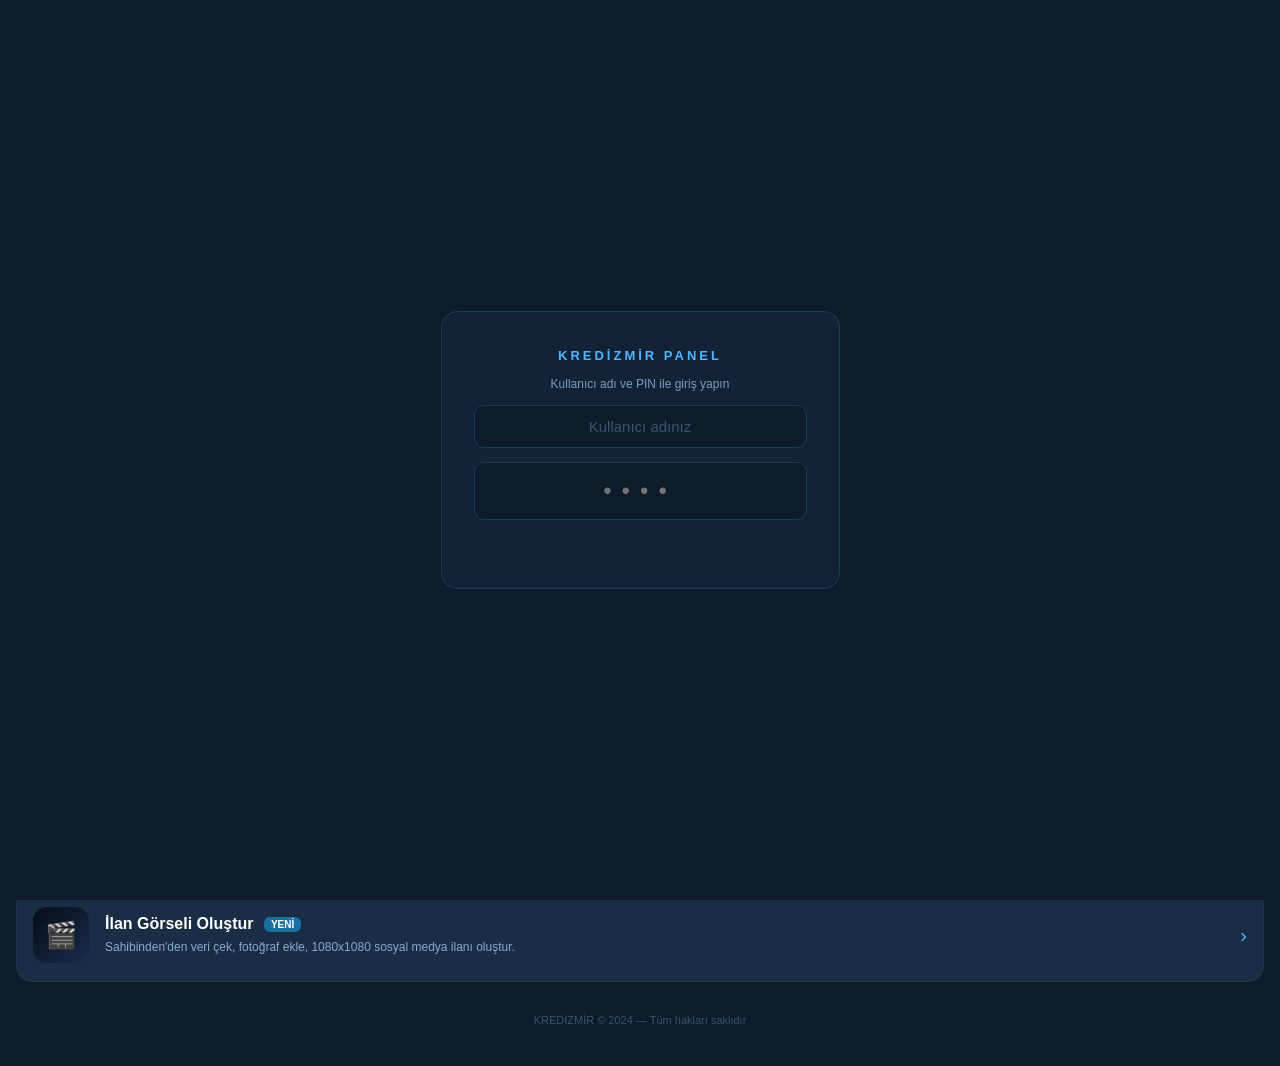
==== index.html @ e00dae40 "Merge: claude/create-document-panel-Z5a6e birleştirildi - Tüm dosyalar güncel versiyon ile güncellen" ====
<!DOCTYPE html>
<html lang="tr">
<head>
  <meta charset="UTF-8">
  <meta name="viewport" content="width=device-width, initial-scale=1.0">
  <title>KREDİZMİR Panel</title>
  <style>
    * { margin: 0; padding: 0; box-sizing: border-box; }
    body {
      background: #0d1b2a;
      color: #e8f0fe;
      font-family: -apple-system, BlinkMacSystemFont, 'Segoe UI', sans-serif;
      min-height: 100vh;
      padding: 20px 16px 40px;
    }
    .header {
      display: flex;
      align-items: center;
      justify-content: space-between;
      margin-bottom: 28px;
    }
    .logo-area {
      display: flex;
      align-items: center;
      gap: 12px;
    }
    .logo-box {
      width: 52px;
      height: 52px;
      background: linear-gradient(135deg, #1a6fa3, #0d4f7c);
      border-radius: 14px;
      display: flex;
      align-items: center;
      justify-content: center;
      font-weight: 900;
      font-size: 18px;
      color: #fff;
      letter-spacing: 1px;
    }
    .logo-text h1 {
      font-size: 22px;
      font-weight: 800;
      color: #fff;
      letter-spacing: 1px;
    }
    .logo-text h1 span { color: #4db8ff; }
    .logo-text p {
      font-size: 10px;
      color: #8aaccc;
      letter-spacing: 2px;
      margin-top: 2px;
    }
    .badge {
      background: #1a6fa3;
      color: #fff;
      font-size: 11px;
      font-weight: 700;
      padding: 5px 10px;
      border-radius: 20px;
      letter-spacing: 0.5px;
    }
    .hero {
      text-align: center;
      margin-bottom: 28px;
    }
    .hero-btn {
      display: inline-block;
      background: transparent;
      border: 2px solid #1a6fa3;
      color: #4db8ff;
      font-size: 13px;
      font-weight: 700;
      letter-spacing: 2px;
      padding: 10px 24px;
      border-radius: 8px;
      margin-bottom: 10px;
    }
    .hero p {
      font-size: 13px;
      color: #8aaccc;
    }
    .cards { display: flex; flex-direction: column; gap: 12px; }
    .card {
      background: #1a2d45;
      border-radius: 16px;
      padding: 18px 16px;
      display: flex;
      align-items: center;
      gap: 16px;
      text-decoration: none;
      color: inherit;
      transition: background 0.2s;
      border: 1px solid #1e3a56;
    }
    .card:active { background: #1e3a56; }
    .card-icon {
      width: 56px;
      height: 56px;
      border-radius: 14px;
      display: flex;
      align-items: center;
      justify-content: center;
      font-size: 26px;
      flex-shrink: 0;
    }
    .icon-blue  { background: linear-gradient(135deg, #1a6fa3, #0d4f7c); }
    .icon-green { background: linear-gradient(135deg, #2ecc71, #1a8a4a); }
    .icon-orange{ background: linear-gradient(135deg, #e67e22, #a85309); }
    .icon-purple{ background: linear-gradient(135deg, #8e44ad, #5b1f7a); }
    .card-body { flex: 1; }
    .card-body h3 {
      font-size: 16px;
      font-weight: 700;
      color: #fff;
      margin-bottom: 5px;
    }
    .card-badge {
      display: inline-block;
      background: #1a6fa3;
      color: #fff;
      font-size: 10px;
      font-weight: 700;
      padding: 2px 7px;
      border-radius: 6px;
      margin-left: 6px;
      vertical-align: middle;
    }
    .card-body p {
      font-size: 12px;
      color: #8aaccc;
      line-height: 1.5;
    }
    .card-arrow {
      color: #4db8ff;
      font-size: 20px;
      flex-shrink: 0;
    }
    .share-row { display:flex; gap:8px; margin-top:12px; }
    .share-btn {
      flex:1; display:flex; align-items:center; justify-content:center; gap:6px;
      padding:9px 8px; border:none; border-radius:10px; font-size:12px; font-weight:700;
      cursor:pointer; font-family:inherit; letter-spacing:.3px; transition:opacity .2s;
    }
    .share-btn:active { opacity:.75; }
    .btn-copy { background:#1e3a56; color:#4db8ff; }
    .btn-wp   { background:#1a4a2e; color:#2ecc71; }
    .btn-copy.copied { color:#2ecc71; background:#1a3a2a; }
    .footer {
      text-align: center;
      margin-top: 32px;
      font-size: 11px;
      color: #3a5570;
    }
    #pinOverlay {
      position: fixed; inset: 0; z-index: 9999;
      background: #0d1b2a;
      display: flex; flex-direction: column;
      align-items: center; justify-content: center; gap: 20px;
    }
    #pinOverlay.hidden { display: none; }
    #pinBox {
      background: #132236; border: 1px solid #1e3a5f;
      border-radius: 16px; padding: 36px 32px;
      display: flex; flex-direction: column; align-items: center; gap: 14px;
      min-width: 280px;
    }
    #kullanici {
      width: 100%; padding: 12px 16px; font-size: 15px;
      text-align: center; background: #0d1b2a; border: 1px solid #1e3a5f;
      border-radius: 10px; color: #fff; outline: none; font-family: inherit;
    }
    #kullanici::placeholder { color: #3a5570; }
    #pinInput {
      width: 100%; padding: 14px 16px; font-size: 24px; letter-spacing: 10px;
      text-align: center; background: #0d1b2a; border: 1px solid #1e3a5f;
      border-radius: 10px; color: #fff; outline: none;
    }
    #pinInput.shake { animation: pinShake .35s ease; border-color: #e05555; }
    @keyframes pinShake {
      0%,100%{transform:translateX(0)} 25%{transform:translateX(-8px)} 75%{transform:translateX(8px)}
    }
    #pinHata { color: #e05555; font-size: 13px; min-height: 18px; }
    .icon-gold { background: linear-gradient(135deg, #b8860b, #8b6914); }
    #yonetimOverlay {
      display:none; position:fixed; inset:0; z-index:9998;
      background:rgba(13,27,42,0.95); align-items:center; justify-content:center;
    }
    #yonetimOverlay.goster { display:flex; }
    #yonetimBox {
      background:#132236; border:1px solid #1e3a5f; border-radius:16px;
      padding:28px 24px; min-width:280px; max-width:380px; width:93%;
      max-height:90vh; overflow-y:auto;
    }
    .yon-baslik { font-size:14px; font-weight:700; color:#4db8ff; letter-spacing:1px; margin-bottom:16px; text-align:center; }
    .yon-kullanici {
      display:flex; justify-content:space-between; align-items:center;
      background:#0d1b2a; border-radius:10px; padding:12px 14px; margin-bottom:8px;
    }
    .yon-ad { font-weight:700; color:#fff; font-size:14px; }
    .yon-rol { font-size:11px; font-weight:700; padding:2px 8px; border-radius:6px; }
    .rol-yonetici { background:#1a4a7a; color:#4db8ff; }
    .rol-ekip { background:#1a3a2a; color:#2ecc71; }
    .yon-pin { font-size:12px; color:#8aaccc; margin-top:2px; }
    .yon-kapat {
      width:100%; padding:10px; margin-top:16px; background:#1a6fa3;
      border:none; border-radius:10px; color:#fff; font-weight:700;
      font-size:14px; cursor:pointer; font-family:inherit;
    }
    .yon-log-baslik{display:flex;justify-content:space-between;align-items:center;margin-top:18px;margin-bottom:8px;font-size:11px;font-weight:700;color:#4db8ff;letter-spacing:1px;}
    .yon-log-temizle{background:transparent;border:1px solid #c0392b;color:#e74c3c;font-size:10px;font-weight:700;padding:3px 8px;border-radius:5px;cursor:pointer;font-family:inherit;}
    .yon-log-temizle:hover{background:#c0392b;color:#fff;}
    .yon-log-bos{font-size:12px;color:#4a6a8a;text-align:center;padding:12px 0;}
    .yon-log-liste{max-height:260px;overflow-y:auto;display:flex;flex-direction:column;gap:4px;}
    .yon-log-satir{display:grid;grid-template-columns:18px 1fr 1fr auto;align-items:center;gap:6px;background:#0d1b2a;border-radius:7px;padding:7px 10px;font-size:11px;}
    .log-ikon{font-size:12px;}
    .log-etiket{font-weight:700;letter-spacing:.5px;}
    .log-giris .log-etiket{color:#2ecc71;}
    .log-cikis .log-etiket{color:#e74c3c;}
    .log-sayfa .log-etiket{color:#f39c12;font-size:10px;}
    .log-kisi{color:#8aaccc;font-weight:600;}
    .log-zaman{color:#4a6a8a;font-size:10px;text-align:right;white-space:nowrap;}
    #hosgeldinOverlay {
      position:fixed; inset:0; z-index:10000;
      background:rgba(13,27,42,0.93);
      display:none; align-items:center; justify-content:center;
      flex-direction:column; gap:12px;
      pointer-events:none;
    }
    #hosgeldinOverlay.goster { display:flex; }
    .hg-mesaj {
      font-size:clamp(24px,6vw,36px); font-weight:800;
      color:#E8C97A; letter-spacing:1px; text-align:center;
      padding:0 24px;
      animation: hgPop .4s cubic-bezier(.34,1.56,.64,1) both;
    }
    .hg-alt {
      font-size:13px; color:rgba(255,255,255,0.5);
      letter-spacing:2px; text-transform:uppercase;
    }
    @keyframes hgPop {
      from { opacity:0; transform:scale(.8); }
      to   { opacity:1; transform:scale(1); }
    }
  </style>
</head>
<body>

<div id="pinOverlay">
  <div id="pinBox">
    <div style="font-size:13px;letter-spacing:3px;color:#4db8ff;text-transform:uppercase;font-weight:600;">KREDİZMİR Panel</div>
    <div style="font-size:12px;color:#7a9cc0;">Kullanıcı adı ve PIN ile giriş yapın</div>
    <input id="kullanici" type="text" placeholder="Kullanıcı adınız" autocomplete="off"
           onkeydown="if(event.key==='Enter')document.getElementById('pinInput').focus()">
    <input id="pinInput" type="password" inputmode="numeric" maxlength="4"
           placeholder="••••" autocomplete="off" oninput="pinKontrol(this)">
    <div id="pinHata"></div>
  </div>
</div>

<div id="hosgeldinOverlay">
  <div class="hg-mesaj" id="hosgeldinMesaj"></div>
  <div class="hg-alt">KREDİZMİR Panel</div>
</div>

<div id="yonetimOverlay">
  <div id="yonetimBox">
    <div class="yon-baslik">👥 KULLANICI YÖNETİMİ</div>
    <div id="yonetimListe"></div>
    <button class="yon-kapat" onclick="document.getElementById('yonetimOverlay').classList.remove('goster')">Kapat</button>
  </div>
</div>

  <div class="header">
    <div class="logo-area">
      <div class="logo-box">KZ</div>
      <div class="logo-text">
        <h1>KREDİ<span>ZMİR</span></h1>
        <p>FİNANSAL ÇÖZÜMLER</p>
      </div>
    </div>
    <div class="badge" id="kullaniciBadge">v4.0 Premium</div>
  </div>

  <div class="hero">
    <div class="hero-btn">KREDİZMİR EKİP ÇALIŞMASI</div>
    <p>Tüm araçlar tek ekranda — hızlı ve profesyonel</p>
  </div>

  <div class="cards">
    <a href="konum-gonder.html" class="card" onclick="sayfaLogla('Konum Gönder')">
      <div class="card-icon icon-orange">📍</div>
      <div class="card-body">
        <h3>Konum Gönder</h3>
        <p>Mevcut konumunu veya ofis adresini müşteriye harita linki olarak WhatsApp'tan gönder.</p>
      </div>
      <div class="card-arrow">›</div>
    </a>

    <a href="evrak-talebi.html" class="card" onclick="sayfaLogla('Evrak Talebi')">
      <div class="card-icon icon-purple">📋</div>
      <div class="card-body">
        <h3>Evrak Talebi</h3>
        <p>Müşteriden istenen evrakları seç ve WhatsApp mesajı olarak gönder.</p>
      </div>
      <div class="card-arrow">›</div>
    </a>

    <a href="galeri-odeme-tablosu.html?skip=1" class="card" onclick="sayfaLogla('Galeri Ödeme Tablosu')">
      <div class="card-icon icon-blue">🏪</div>
      <div class="card-body">
        <h3>Galeriler için Ödeme Tablosu</h3>
        <p>Galeri adını ve araç fiyatını gir, taksitli satış tablosunu oluştur.</p>
      </div>
      <div class="card-arrow">›</div>
    </a>

    <div class="card" style="flex-direction:column;align-items:stretch;cursor:default;">
      <div style="display:flex;align-items:center;gap:16px;cursor:pointer;" onclick="sayfaLogla('Başvuru Formu');window.location='on-basvuru.html'">
        <div class="card-icon icon-green">📝</div>
        <div class="card-body">
          <h3>Başvuru Formu</h3>
          <p>Müşteri için hızlı kredi ön başvurusu formu oluştur.</p>
        </div>
        <div class="card-arrow">›</div>
      </div>
      <div class="share-row">
        <button class="share-btn btn-copy" id="btnKopyala" onclick="formuKopyala(this)">&#128203; Linki Kopyala</button>
        <button class="share-btn btn-wp" onclick="formuWp()">⚠ MUTLAKA MÜŞTERİYE BURDAN YOLLAMANIZ GEREK</button>
      </div>
    </div>

    <a href="Son1.html" class="card" onclick="sayfaLogla('Ödeme Tablosu')">
      <div class="card-icon icon-blue">📊</div>
      <div class="card-body">
        <h3>Ödeme Tablosu (Yeni)</h3>
        <p>Kredi, DJS ve banka seçenekleriyle detaylı ödeme planı oluştur.</p>
      </div>
      <div class="card-arrow">›</div>
    </a>

    <a href="kasko-sorgula.html" class="card" onclick="sayfaLogla('Kasko Sorgulama')">
      <div class="card-icon" style="background:linear-gradient(135deg,#0B1E3D,#1A3566);">🔍</div>
      <div class="card-body">
        <h3>Kasko Değeri &amp; Kredi <span class="card-badge">YENİ</span></h3>
        <p>Vergi levhalılara özel kasko değeri ve kredi miktarı hesaplama.</p>
      </div>
      <div class="card-arrow">›</div>
    </a>

    <a href="kredizmir-premium.html" class="card" onclick="sayfaLogla('İlan Oluşturucu')">
      <div class="card-icon" style="background:linear-gradient(135deg,#060d18,#1a2a4a);">🎬</div>
      <div class="card-body">
        <h3>İlan Görseli Oluştur <span class="card-badge">YENİ</span></h3>
        <p>Sahibinden'den veri çek, fotoğraf ekle, 1080x1080 sosyal medya ilanı oluştur.</p>
      </div>
      <div class="card-arrow">›</div>
    </a>

    <div class="card" id="yonetimKart" style="display:none;cursor:pointer;" onclick="yonetimAc()">
      <div class="card-icon icon-gold">⚙️</div>
      <div class="card-body">
        <h3>Kullanıcı Yönetimi</h3>
        <p>Panel üyelerini ve erişim bilgilerini görüntüle.</p>
      </div>
      <div class="card-arrow">›</div>
    </div>
  </div>

  <div class="footer">KREDİZMİR &copy; 2024 — Tüm hakları saklıdır</div>

<script>
var KULLANICILAR = {
  'yonetici': { pin: '1313', rol: 'yonetici', ad: 'Yönetici',  hosgeldin: 'Hoş Geldiniz 👑'         },
  'hakan':    { pin: '2525', rol: 'ekip',     ad: 'Hakan',     hosgeldin: 'Hoşgeldin Sarışın 👋'     },
  'yagmur':   { pin: '3535', rol: 'ekip',     ad: 'Yağmur',    hosgeldin: 'Hoşgeldin Güzel Kız 🌸'  }
};

var aktifK = null;

/* ── Aktivite Loglama ── */
function aktiviteKaydet(data){
  data.zaman = new Date().toISOString();
  try{
    var log = JSON.parse(localStorage.getItem('kredizmir_aktivite')||'[]');
    log.unshift(data);
    if(log.length > 200) log = log.slice(0,200);
    localStorage.setItem('kredizmir_aktivite', JSON.stringify(log));
  }catch(e){}
}
function sayfaLogla(sayfa){
  if(aktifK) aktiviteKaydet({olay:'sayfa', kullanici:aktifK.kullanici, ad:aktifK.ad, sayfa:sayfa});
}
function logZaman(iso){
  var d = new Date(iso);
  var saat = d.getHours().toString().padStart(2,'0')+':'+d.getMinutes().toString().padStart(2,'0');
  var bug = new Date(); bug.setHours(0,0,0,0);
  var dun = new Date(bug - 86400000);
  if(d >= bug) return 'Bugün '+saat;
  if(d >= dun) return 'Dün '+saat;
  return d.toLocaleDateString('tr-TR',{day:'2-digit',month:'2-digit'})+' '+saat;
}

(function(){
  var giris = sessionStorage.getItem('panelGiris');
  if(giris && giris !== '1'){
    try {
      var k = JSON.parse(giris);
      if(k && k.kullanici && k.rol){
        aktifK = k;
        document.getElementById('pinOverlay').classList.add('hidden');
        panelAyarla(k);
        return;
      }
    } catch(e){}
  }
  sessionStorage.removeItem('panelGiris');
})();

window.addEventListener('pageshow', function(e){
  if(e.persisted){
    if(aktifK) aktiviteKaydet({olay:'cikis', kullanici:aktifK.kullanici, ad:aktifK.ad});
    aktifK = null;
    sessionStorage.removeItem('panelGiris');
    document.getElementById('pinOverlay').classList.remove('hidden');
    document.getElementById('kullanici').value = '';
    document.getElementById('pinInput').value = '';
    document.getElementById('pinHata').textContent = '';
  }
});

function pinKontrol(inp){
  if(inp.value.length < 4) return;
  var ad = document.getElementById('kullanici').value.trim().toLowerCase();
  var k = KULLANICILAR[ad];
  if(k && inp.value === k.pin){
    sessionStorage.setItem('panelGiris', JSON.stringify({kullanici: ad, ad: k.ad, rol: k.rol}));
    aktifK = {kullanici: ad, ad: k.ad, rol: k.rol};
    aktiviteKaydet({olay:'giris', kullanici:ad, ad:k.ad});
    document.getElementById('pinOverlay').classList.add('hidden');
    panelAyarla(k);
    hosgeldinGoster(k.hosgeldin);
  } else {
    inp.classList.add('shake');
    document.getElementById('pinHata').textContent = 'Hatalı kullanıcı adı veya PIN';
    setTimeout(function(){ inp.classList.remove('shake'); inp.value=''; document.getElementById('pinHata').textContent=''; }, 700);
  }
}

function panelAyarla(k){
  document.getElementById('kullaniciBadge').textContent = k.ad + (k.rol==='yonetici' ? ' 👑' : ' 👤');
  if(k.rol === 'yonetici'){
    document.getElementById('yonetimKart').style.display = 'flex';
  }
}

function hosgeldinGoster(mesaj){
  var el = document.getElementById('hosgeldinOverlay');
  document.getElementById('hosgeldinMesaj').textContent = mesaj;
  el.classList.add('goster');
  setTimeout(function(){ el.classList.remove('goster'); }, 3000);
}

function yonetimAc(){
  var html = '';
  Object.keys(KULLANICILAR).forEach(function(key){
    var u = KULLANICILAR[key];
    html += '<div class="yon-kullanici">' +
      '<div><div class="yon-ad">' + u.ad + '</div>' +
      '<div class="yon-pin">Kullanıcı: ' + key + ' | PIN: ' + u.pin + '</div></div>' +
      '<span class="yon-rol ' + (u.rol==='yonetici'?'rol-yonetici':'rol-ekip') + '">' +
      (u.rol==='yonetici'?'Yönetici':'Ekip') + '</span>' +
      '</div>';
  });
  var log = [];
  try{ log = JSON.parse(localStorage.getItem('kredizmir_aktivite')||'[]'); }catch(e){}
  html += '<div class="yon-log-baslik"><span>📋 AKTİVİTE GEÇMİŞİ</span>' +
    '<button class="yon-log-temizle" onclick="logTemizle()">Temizle</button></div>';
  if(!log.length){
    html += '<div class="yon-log-bos">Henüz aktivite kaydı yok.</div>';
  } else {
    html += '<div class="yon-log-liste">';
    log.forEach(function(e){
      var ikon,cls,etiket;
      if(e.olay==='giris'){ikon='🟢';cls='log-giris';etiket='GİRİŞ';}
      else if(e.olay==='cikis'){ikon='🔴';cls='log-cikis';etiket='ÇIKIŞ';}
      else{ikon='📄';cls='log-sayfa';etiket=e.sayfa||'Sayfa';}
      html += '<div class="yon-log-satir '+cls+'">' +
        '<span class="log-ikon">'+ikon+'</span>' +
        '<span class="log-etiket">'+etiket+'</span>' +
        '<span class="log-kisi">'+(e.ad||e.kullanici||'?')+'</span>' +
        '<span class="log-zaman">'+logZaman(e.zaman)+'</span>' +
        '</div>';
    });
    html += '</div>';
  }
  document.getElementById('yonetimListe').innerHTML = html;
  document.getElementById('yonetimOverlay').classList.add('goster');
}

function logTemizle(){
  if(confirm('Tüm aktivite geçmişi silinsin mi?')){
    localStorage.removeItem('kredizmir_aktivite');
    yonetimAc();
  }
}

var FORM_URL = 'https://bit.ly/kredizmir-basvuru';
function formuKopyala(btn){
  var copy = function(){ btn.innerHTML='&#10003; Kopyalandı'; btn.classList.add('copied'); setTimeout(function(){ btn.innerHTML='&#128203; Linki Kopyala'; btn.classList.remove('copied'); }, 2000); };
  if(navigator.clipboard){ navigator.clipboard.writeText(FORM_URL).then(copy).catch(function(){ fb(); copy(); }); } else { fb(); copy(); }
}
function fb(){ var t=document.createElement('textarea'); t.value=FORM_URL; document.body.appendChild(t); t.select(); document.execCommand('copy'); document.body.removeChild(t); }
function formuWp(){ window.open('https://wa.me/?text='+encodeURIComponent('Kredi ön başvuru formunu doldurmak için linke tıklayın:\n'+FORM_URL),'_blank'); }
</script>
</body>
</html>
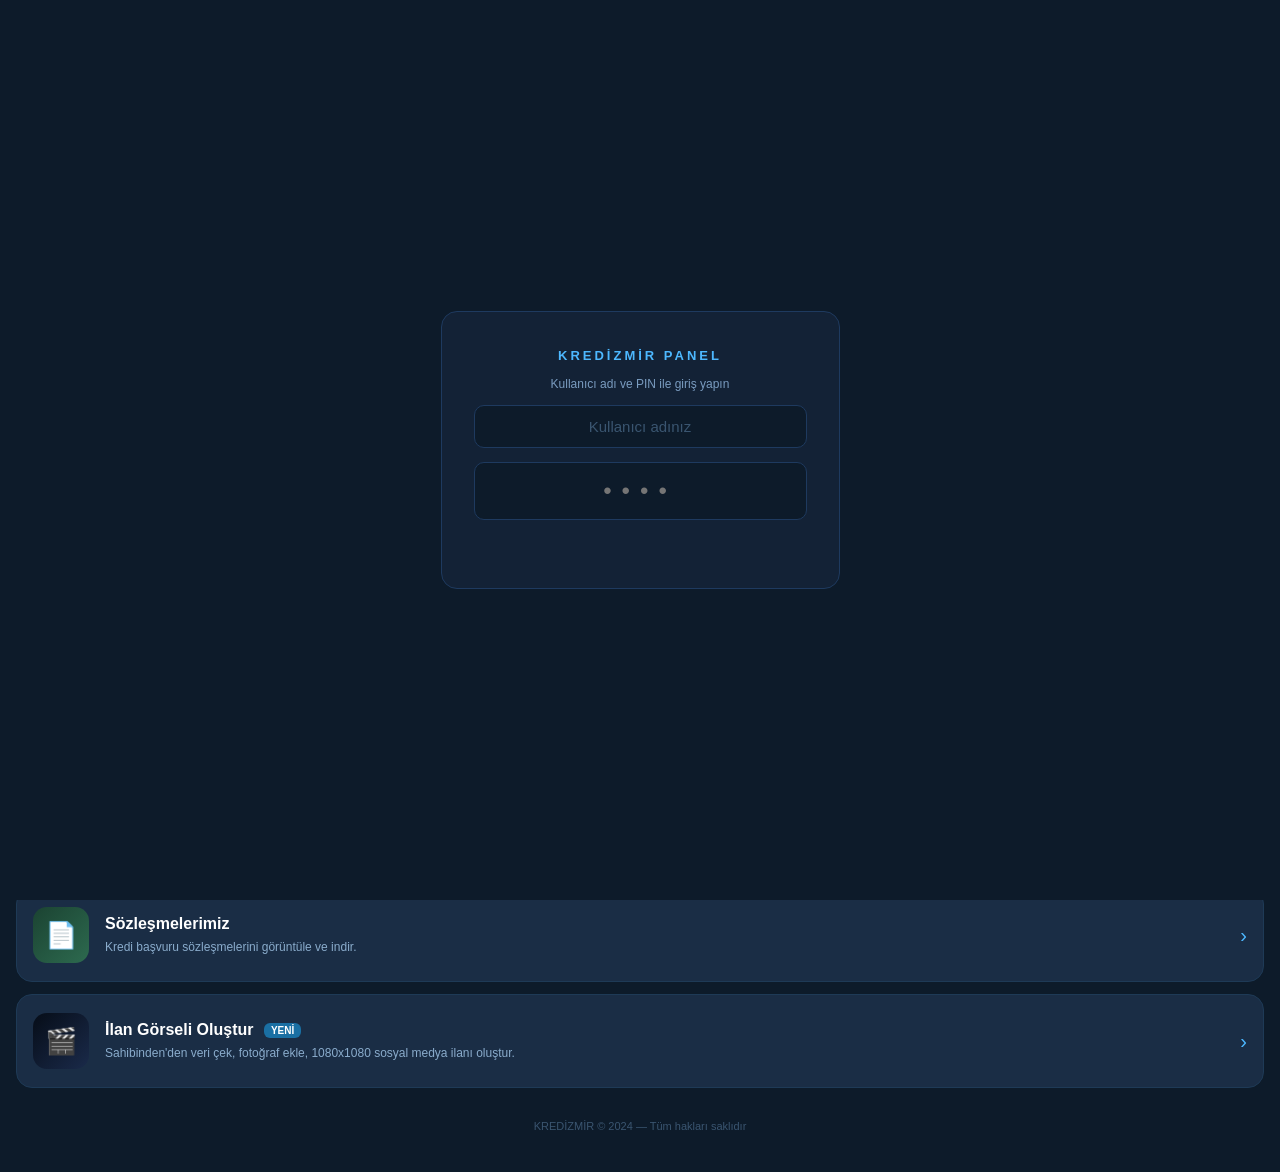
==== commit 6b1897fc: "Mod A: yazarak arama + Sözleşmelerimiz sayfası - kasko-sorgula.html Mod A: 3 manuel alan kaldırıldı," ====
--- a/index.html
+++ b/index.html
@@ -343,6 +343,15 @@
       <div class="card-body">
         <h3>Kasko Değeri &amp; Kredi <span class="card-badge">YENİ</span></h3>
         <p>Vergi levhalılara özel kasko değeri ve kredi miktarı hesaplama.</p>
+      </div>
+      <div class="card-arrow">›</div>
+    </a>
+
+    <a href="sozlesmelerimiz.html" class="card" onclick="sayfaLogla('Sözleşmelerimiz')">
+      <div class="card-icon" style="background:linear-gradient(135deg,#1B4332,#2D6A4F);">📄</div>
+      <div class="card-body">
+        <h3>Sözleşmelerimiz</h3>
+        <p>Kredi başvuru sözleşmelerini görüntüle ve indir.</p>
       </div>
       <div class="card-arrow">›</div>
     </a>
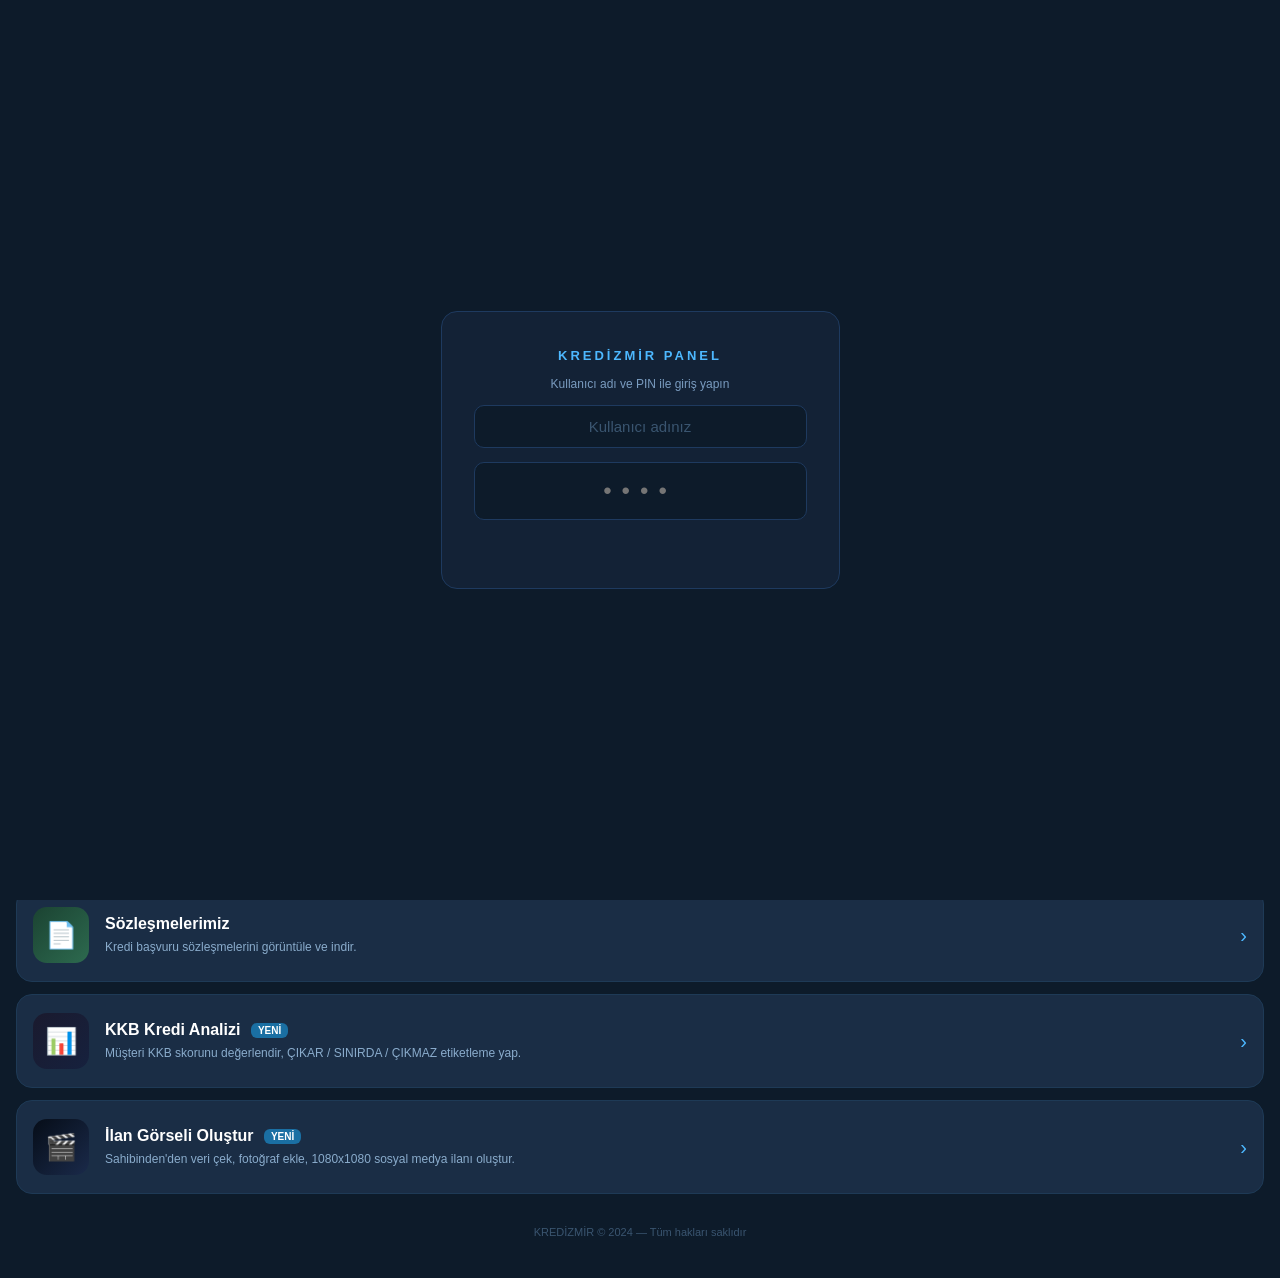
==== commit a8353b1b: "add KKB kredi analiz modülü + index kartı kredizmir-kkb klasörü eklendi: Yapıkredi 2. el taşıt kredi" ====
--- a/index.html
+++ b/index.html
@@ -352,6 +352,15 @@
       <div class="card-body">
         <h3>Sözleşmelerimiz</h3>
         <p>Kredi başvuru sözleşmelerini görüntüle ve indir.</p>
+      </div>
+      <div class="card-arrow">›</div>
+    </a>
+
+    <a href="kredizmir-kkb/kkb-formu.html" class="card" onclick="sayfaLogla('KKB Analiz')">
+      <div class="card-icon" style="background:linear-gradient(135deg,#1a1a2e,#16213e);">📊</div>
+      <div class="card-body">
+        <h3>KKB Kredi Analizi <span class="card-badge">YENİ</span></h3>
+        <p>Müşteri KKB skorunu değerlendir, ÇIKAR / SINIRDA / ÇIKMAZ etiketleme yap.</p>
       </div>
       <div class="card-arrow">›</div>
     </a>
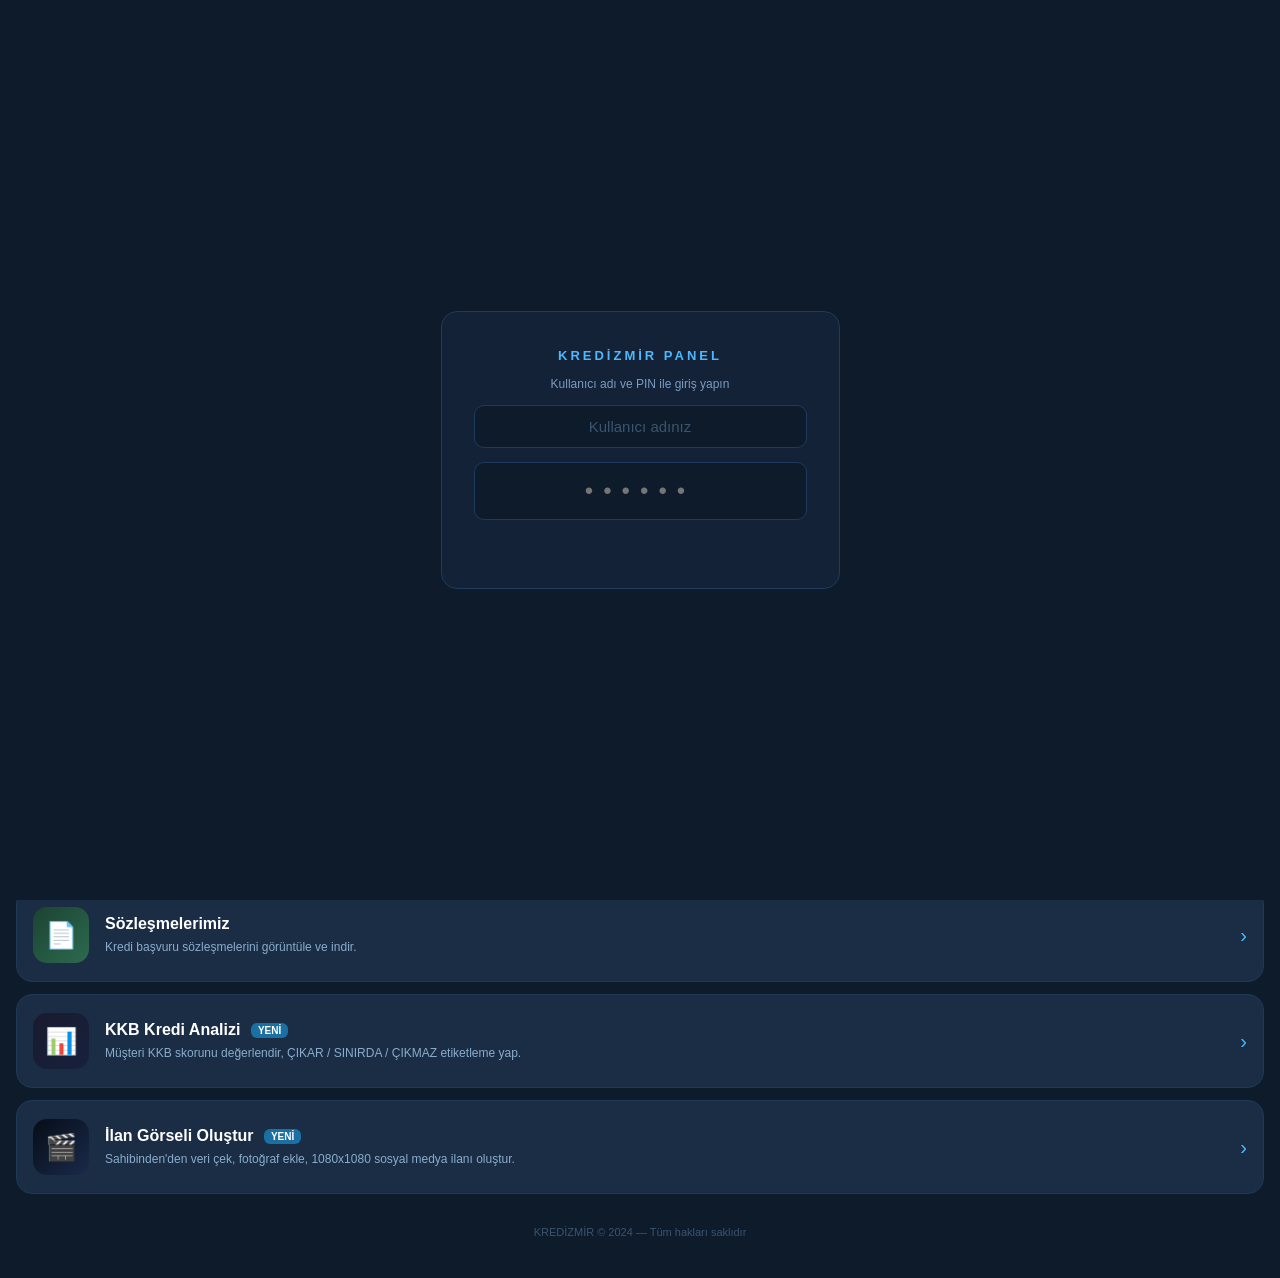
==== commit 4ded4a96: "index: Hakan PIN güncellendi, maxlength 4→6 https://claude.ai/code/session_015Uo7NSXovZw2Un46zae4C4" ====
--- a/index.html
+++ b/index.html
@@ -251,8 +251,8 @@
     <div style="font-size:12px;color:#7a9cc0;">Kullanıcı adı ve PIN ile giriş yapın</div>
     <input id="kullanici" type="text" placeholder="Kullanıcı adınız" autocomplete="off"
            onkeydown="if(event.key==='Enter')document.getElementById('pinInput').focus()">
-    <input id="pinInput" type="password" inputmode="numeric" maxlength="4"
-           placeholder="••••" autocomplete="off" oninput="pinKontrol(this)">
+    <input id="pinInput" type="password" inputmode="numeric" maxlength="6"
+           placeholder="••••••" autocomplete="off" oninput="pinKontrol(this)">
     <div id="pinHata"></div>
   </div>
 </div>
@@ -389,7 +389,7 @@
 <script>
 var KULLANICILAR = {
   'yonetici': { pin: '1313', rol: 'yonetici', ad: 'Yönetici',  hosgeldin: 'Hoş Geldiniz 👑'         },
-  'hakan':    { pin: '2525', rol: 'ekip',     ad: 'Hakan',     hosgeldin: 'Hoşgeldin Sarışın 👋'     },
+  'hakan':    { pin: '898989', rol: 'ekip',     ad: 'Hakan',     hosgeldin: 'Hoşgeldin Sarışın 👋'     },
   'yagmur':   { pin: '3535', rol: 'ekip',     ad: 'Yağmur',    hosgeldin: 'Hoşgeldin Güzel Kız 🌸'  }
 };
 
@@ -528,7 +528,7 @@
   if(navigator.clipboard){ navigator.clipboard.writeText(FORM_URL).then(copy).catch(function(){ fb(); copy(); }); } else { fb(); copy(); }
 }
 function fb(){ var t=document.createElement('textarea'); t.value=FORM_URL; document.body.appendChild(t); t.select(); document.execCommand('copy'); document.body.removeChild(t); }
-function formuWp(){ window.open('https://wa.me/?text='+encodeURIComponent('Kredi ön başvuru formunu doldurmak için linke tıklayın:\n'+FORM_URL),'_blank'); }
+function formuWp(){ window.open('https://wa.me/?text='+encodeURIComponent('Merhaba , Ödeme tablosu içinde başvuru formumuza ulaşabiliyor aynı zamanda hiç bir KKB puanı etkilenmeden yapay zeka destekli ön sorgu gerçekleştirebiliyorsunuz. Dilerseniz daha sonrasında süreç hakkında sizleri bilgilendirebilirim.\n\n'+FORM_URL),'_blank'); }
 </script>
 </body>
 </html>
